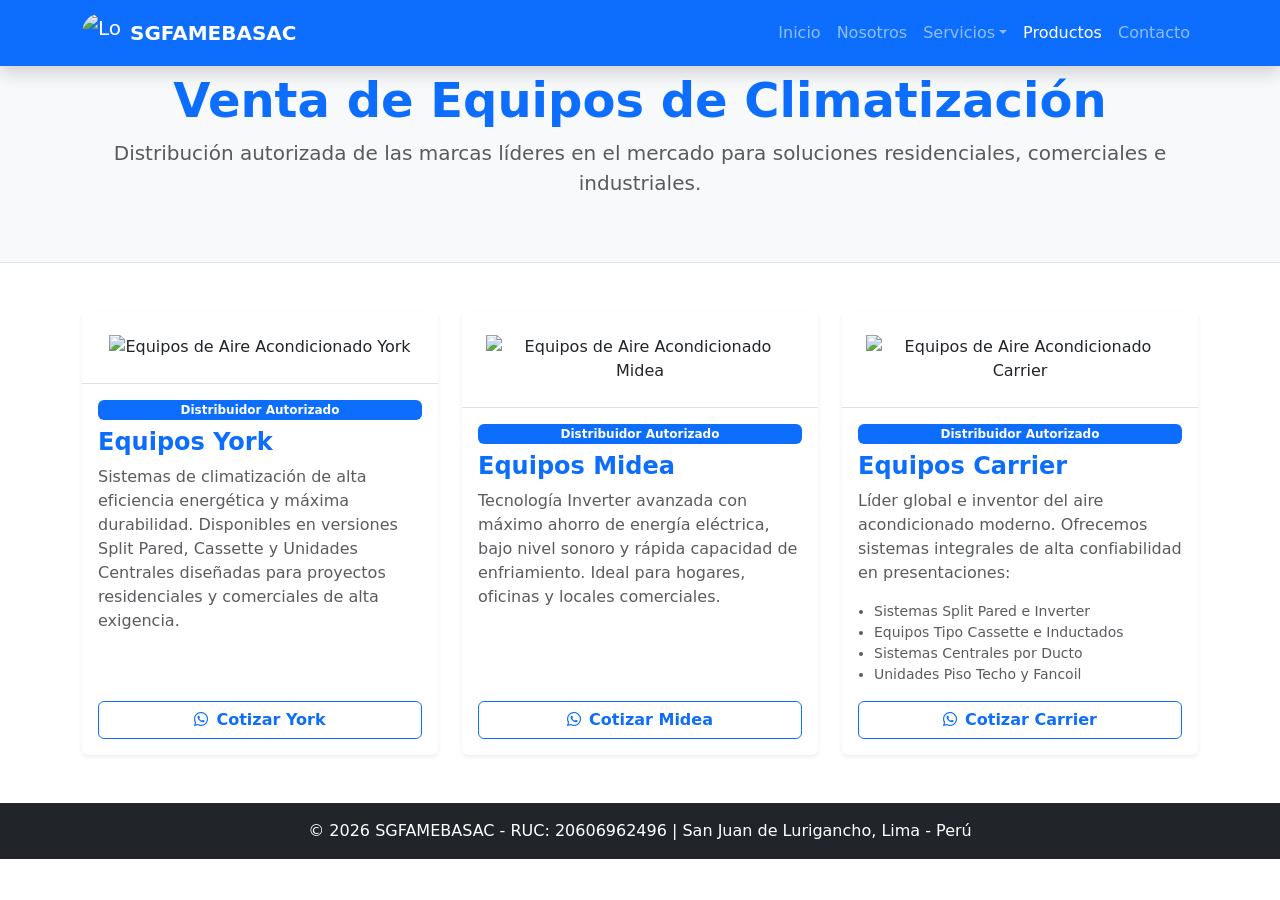
==== productos.html @ a4353a17 "Add files via upload" ====
<!doctype html>
<html lang="es">
<head>
  <meta charset="utf-8">
  <meta name="viewport" content="width=device-width, initial-scale=1">
  <title>Productos — SGFAMEBASAC</title>
  <link href="https://cdn.jsdelivr.net/npm/bootstrap@5.3.3/dist/css/bootstrap.min.css" rel="stylesheet">
  <link rel="stylesheet" href="https://cdnjs.cloudflare.com/ajax/libs/font-awesome/6.5.1/css/all.min.css">
  <link rel="stylesheet" href="estilos/productos.css">
  <link rel="shortcut icon" href="imagenes/logo2.jpg" type="image/x-icon">
</head>
<body>
  <nav class="navbar navbar-expand-lg navbar-dark bg-primary fixed-top shadow">
    <div class="container">
      <a class="navbar-brand d-flex align-items-center" href="index.html">
        <img src="imagenes/logo2.jpg" alt="Logo SGFAMEBASAC" class="logo-nav me-2" style="height: 40px !important; width: 40px !important; object-fit: cover !important; border-radius: 50% !important;">
        <span class="fw-bold">SGFAMEBASAC</span>
      </a>
      <button class="navbar-toggler" type="button" data-bs-toggle="collapse" data-bs-target="#navbarNav" aria-controls="navbarNav" aria-expanded="false" aria-label="Toggle navigation">
        <span class="navbar-toggler-icon"></span>
      </button>
      <div class="collapse navbar-collapse" id="navbarNav">
        <ul class="navbar-nav ms-auto">
          <li class="nav-item">
            <a class="nav-link" href="index.html">Inicio</a>
          </li>
          <li class="nav-item">
            <a class="nav-link" href="nosotros.html">Nosotros</a>
          </li>

          <!-- Servicios con submenú -->
          <li class="nav-item dropdown">
            <a class="nav-link dropdown-toggle" href="servicios.html">Servicios</a>
            <ul class="dropdown-menu">
              <li class="has-submenu">
                <a class="dropdown-item" href="preguntas.html">Preguntas</a>
                <ul class="submenu">
                  <li><a class="dropdown-item" href="servicios.html">¿Qué ofrecemos?</a></li>
                </ul>
              </li>
            </ul>
          </li>

          <li class="nav-item">
            <a class="nav-link active" href="productos.html">Productos</a>
          </li>
          <li class="nav-item">
            <a class="nav-link" href="contacto.html">Contacto</a>
          </li>
        </ul>
      </div>
    </div>
  </nav>

  <div class="social-sidebar-right">
    <a href="https://wa.me/51977728643" target="_blank" class="social-icon whatsapp" title="WhatsApp Business">
      <i class="fa-brands fa-whatsapp"></i>
    </a>
    <a href="https://facebook.com" target="_blank" class="social-icon facebook" title="Facebook">
      <i class="fa-brands fa-facebook-f"></i>
    </a>
    <a href="https://instagram.com" target="_blank" class="social-icon instagram" title="Instagram">
      <i class="fa-brands fa-instagram"></i>
    </a>
    <a href="https://tiktok.com" target="_blank" class="social-icon tiktok" title="TikTok">
      <i class="fa-brands fa-tiktok"></i>
    </a>
  </div>

  <header class="bg-light py-5 mb-5 text-center border-bottom main-content">
    <div class="container">
      <h1 class="display-5 fw-bold text-primary">Venta de Equipos de Climatización</h1>
      <p class="lead text-muted">Distribución autorizada de las marcas líderes en el mercado para soluciones residenciales, comerciales e industriales.</p>
    </div>
  </header>

  <main class="pb-5">
    <div class="container">
      <div class="row g-4 justify-content-center">

        <div class="col-md-6 col-lg-4">
          <div class="card h-100 product-card shadow-sm border-0">
            <div class="card-img-wrapper p-4 text-center bg-white border-bottom">
              <img src="imagenes/york.jpg" class="img-fluid product-img" alt="Equipos de Aire Acondicionado York">
            </div>
            <div class="card-body d-flex flex-column">
              <span class="badge bg-primary w-fit mb-2">Distribuidor Autorizado</span>
              <h4 class="card-title fw-bold text-primary">Equipos York</h4>
              <p class="card-text text-muted">
                Sistemas de climatización de alta eficiencia energética y máxima durabilidad. Disponibles en versiones Split Pared, Cassette y Unidades Centrales diseñadas para proyectos residenciales y comerciales de alta exigencia.
              </p>
              <a href="https://wa.me/51977728643?text=Hola,%20quisiera%20cotizar%20un%20equipo%20de%20aire%20acondicionado%20marca%20York." target="_blank" class="btn btn-outline-primary mt-auto fw-bold">
                <i class="fa-brands fa-whatsapp me-2"></i>Cotizar York
              </a>
            </div>
          </div>
        </div>

        <div class="col-md-6 col-lg-4">
          <div class="card h-100 product-card shadow-sm border-0">
            <div class="card-img-wrapper p-4 text-center bg-white border-bottom">
              <img src="imagenes/midea.jpg" class="img-fluid product-img" alt="Equipos de Aire Acondicionado Midea">
            </div>
            <div class="card-body d-flex flex-column">
              <span class="badge bg-primary w-fit mb-2">Distribuidor Autorizado</span>
              <h4 class="card-title fw-bold text-primary">Equipos Midea</h4>
              <p class="card-text text-muted">
                Tecnología Inverter avanzada con máximo ahorro de energía eléctrica, bajo nivel sonoro y rápida capacidad de enfriamiento. Ideal para hogares, oficinas y locales comerciales.
              </p>
              <a href="https://wa.me/51977728643?text=Hola,%20quisiera%20cotizar%20un%20equipo%20de%20aire%20acondicionado%20marca%20Midea." target="_blank" class="btn btn-outline-primary mt-auto fw-bold">
                <i class="fa-brands fa-whatsapp me-2"></i>Cotizar Midea
              </a>
            </div>
          </div>
        </div>

        <div class="col-md-6 col-lg-4">
          <div class="card h-100 product-card shadow-sm border-0">
            <div class="card-img-wrapper p-4 text-center bg-white border-bottom">
              <img src="imagenes/carrier.jpg" class="img-fluid product-img" alt="Equipos de Aire Acondicionado Carrier">
            </div>
            <div class="card-body d-flex flex-column">
              <span class="badge bg-primary w-fit mb-2">Distribuidor Autorizado</span>
              <h4 class="card-title fw-bold text-primary">Equipos Carrier</h4>
              <p class="card-text text-muted">
                Líder global e inventor del aire acondicionado moderno. Ofrecemos sistemas integrales de alta confiabilidad en presentaciones:
              </p>
              <ul class="text-muted small ps-3 mb-3">
                <li>Sistemas Split Pared e Inverter</li>
                <li>Equipos Tipo Cassette e Inductados</li>
                <li>Sistemas Centrales por Ducto</li>
                <li>Unidades Piso Techo y Fancoil</li>
              </ul>
              <a href="https://wa.me/51977728643?text=Hola,%20quisiera%20cotizar%20un%20equipo%20de%20aire%20acondicionado%20marca%20Carrier." target="_blank" class="btn btn-outline-primary mt-auto fw-bold">
                <i class="fa-brands fa-whatsapp me-2"></i>Cotizar Carrier
              </a>
            </div>
          </div>
        </div>

      </div>
    </div>
  </main>

  <footer class="bg-dark text-white text-center py-3">
    <div class="container">
      <p class="mb-0">&copy; 2026 SGFAMEBASAC - RUC: 20606962496 | San Juan de Lurigancho, Lima - Perú</p>
    </div>
  </footer>

  <script src="https://cdn.jsdelivr.net/npm/bootstrap@5.3.3/dist/js/bootstrap.bundle.min.js"></script>
</body>
</html>
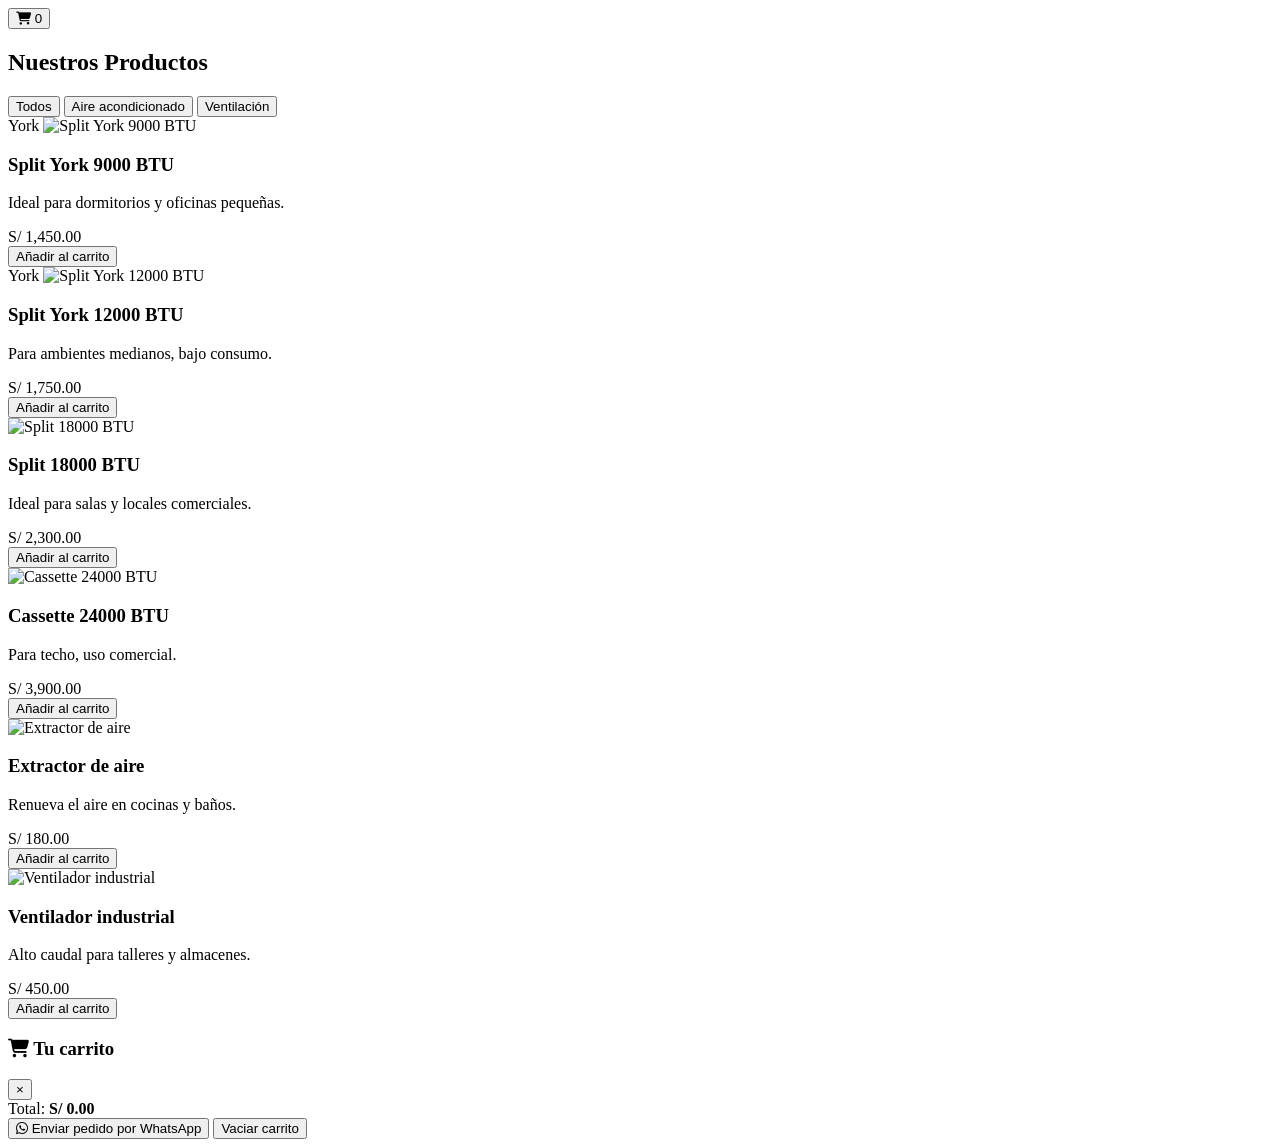
==== commit 441a2e21: "Add files via upload" ====
--- a/productos.html
+++ b/productos.html
@@ -1,153 +1,108 @@
-<!doctype html>
+<!DOCTYPE html>
 <html lang="es">
 <head>
-  <meta charset="utf-8">
-  <meta name="viewport" content="width=device-width, initial-scale=1">
-  <title>Productos — SGFAMEBASAC</title>
-  <link href="https://cdn.jsdelivr.net/npm/bootstrap@5.3.3/dist/css/bootstrap.min.css" rel="stylesheet">
-  <link rel="stylesheet" href="https://cdnjs.cloudflare.com/ajax/libs/font-awesome/6.5.1/css/all.min.css">
-  <link rel="stylesheet" href="estilos/productos.css">
-  <link rel="shortcut icon" href="imagenes/logo2.jpg" type="image/x-icon">
+<meta charset="UTF-8">
+<meta name="viewport" content="width=device-width, initial-scale=1">
+<title>Productos | SGFAMEBASAC</title>
+<link rel="stylesheet" href="https://cdnjs.cloudflare.com/ajax/libs/font-awesome/6.5.1/css/all.min.css">
+<link rel="stylesheet" href="estilos/estilos.css">
+<link rel="stylesheet" href="estilos/productos.css">
+<link rel="stylesheet" href="estilos/carrito.css">
 </head>
 <body>
-  <nav class="navbar navbar-expand-lg navbar-dark bg-primary fixed-top shadow">
-    <div class="container">
-      <a class="navbar-brand d-flex align-items-center" href="index.html">
-        <img src="imagenes/logo2.jpg" alt="Logo SGFAMEBASAC" class="logo-nav me-2" style="height: 40px !important; width: 40px !important; object-fit: cover !important; border-radius: 50% !important;">
-        <span class="fw-bold">SGFAMEBASAC</span>
-      </a>
-      <button class="navbar-toggler" type="button" data-bs-toggle="collapse" data-bs-target="#navbarNav" aria-controls="navbarNav" aria-expanded="false" aria-label="Toggle navigation">
-        <span class="navbar-toggler-icon"></span>
-      </button>
-      <div class="collapse navbar-collapse" id="navbarNav">
-        <ul class="navbar-nav ms-auto">
-          <li class="nav-item">
-            <a class="nav-link" href="index.html">Inicio</a>
-          </li>
-          <li class="nav-item">
-            <a class="nav-link" href="nosotros.html">Nosotros</a>
-          </li>
 
-          <!-- Servicios con submenú -->
-          <li class="nav-item dropdown">
-            <a class="nav-link dropdown-toggle" href="servicios.html">Servicios</a>
-            <ul class="dropdown-menu">
-              <li class="has-submenu">
-                <a class="dropdown-item" href="preguntas.html">Preguntas</a>
-                <ul class="submenu">
-                  <li><a class="dropdown-item" href="servicios.html">¿Qué ofrecemos?</a></li>
-                </ul>
-              </li>
-            </ul>
-          </li>
+<!-- Pega aquí tu .topbar y tu <nav class="barra"> con el menú -->
+<!-- Botón del carrito (agrégalo dentro de tu .barra si prefieres) -->
+<button id="btnCarrito" class="btn-carrito" aria-label="Abrir carrito">
+  <i class="fa-solid fa-cart-shopping"></i>
+  <span id="contadorCarrito">0</span>
+</button>
 
-          <li class="nav-item">
-            <a class="nav-link active" href="productos.html">Productos</a>
-          </li>
-          <li class="nav-item">
-            <a class="nav-link" href="contacto.html">Contacto</a>
-          </li>
-        </ul>
-      </div>
+<section>
+  <div class="contenedor">
+    <h2 class="titulo">Nuestros Productos</h2>
+
+    <div class="filtros">
+      <button class="activo" data-filtro="todos">Todos</button>
+      <button data-filtro="aire">Aire acondicionado</button>
+      <button data-filtro="ventilacion">Ventilación</button>
     </div>
-  </nav>
 
-  <div class="social-sidebar-right">
-    <a href="https://wa.me/51977728643" target="_blank" class="social-icon whatsapp" title="WhatsApp Business">
-      <i class="fa-brands fa-whatsapp"></i>
-    </a>
-    <a href="https://facebook.com" target="_blank" class="social-icon facebook" title="Facebook">
-      <i class="fa-brands fa-facebook-f"></i>
-    </a>
-    <a href="https://instagram.com" target="_blank" class="social-icon instagram" title="Instagram">
-      <i class="fa-brands fa-instagram"></i>
-    </a>
-    <a href="https://tiktok.com" target="_blank" class="social-icon tiktok" title="TikTok">
-      <i class="fa-brands fa-tiktok"></i>
-    </a>
+    <div class="grid" id="listaProductos">
+
+      <article class="card producto" data-categoria="aire" data-id="1" data-nombre="Split York 9000 BTU" data-precio="1450">
+        <span class="etiqueta">York</span>
+        <img src="imagenes/split-9000.jpg" alt="Split York 9000 BTU">
+        <h3>Split York 9000 BTU</h3>
+        <p>Ideal para dormitorios y oficinas pequeñas.</p>
+        <div class="precio">S/ 1,450.00</div>
+        <button class="btn btn-agregar">Añadir al carrito</button>
+      </article>
+
+      <article class="card producto" data-categoria="aire" data-id="2" data-nombre="Split York 12000 BTU" data-precio="1750">
+        <span class="etiqueta">York</span>
+        <img src="imagenes/split-12000.jpg" alt="Split York 12000 BTU">
+        <h3>Split York 12000 BTU</h3>
+        <p>Para ambientes medianos, bajo consumo.</p>
+        <div class="precio">S/ 1,750.00</div>
+        <button class="btn btn-agregar">Añadir al carrito</button>
+      </article>
+
+      <article class="card producto" data-categoria="aire" data-id="3" data-nombre="Split 18000 BTU" data-precio="2300">
+        <img src="imagenes/split-18000.jpg" alt="Split 18000 BTU">
+        <h3>Split 18000 BTU</h3>
+        <p>Ideal para salas y locales comerciales.</p>
+        <div class="precio">S/ 2,300.00</div>
+        <button class="btn btn-agregar">Añadir al carrito</button>
+      </article>
+
+      <article class="card producto" data-categoria="aire" data-id="4" data-nombre="Cassette 24000 BTU" data-precio="3900">
+        <img src="imagenes/cassette.jpg" alt="Cassette 24000 BTU">
+        <h3>Cassette 24000 BTU</h3>
+        <p>Para techo, uso comercial.</p>
+        <div class="precio">S/ 3,900.00</div>
+        <button class="btn btn-agregar">Añadir al carrito</button>
+      </article>
+
+      <article class="card producto" data-categoria="ventilacion" data-id="5" data-nombre="Extractor de aire" data-precio="180">
+        <img src="imagenes/extractor.jpg" alt="Extractor de aire">
+        <h3>Extractor de aire</h3>
+        <p>Renueva el aire en cocinas y baños.</p>
+        <div class="precio">S/ 180.00</div>
+        <button class="btn btn-agregar">Añadir al carrito</button>
+      </article>
+
+      <article class="card producto" data-categoria="ventilacion" data-id="6" data-nombre="Ventilador industrial" data-precio="450">
+        <img src="imagenes/ventilador.jpg" alt="Ventilador industrial">
+        <h3>Ventilador industrial</h3>
+        <p>Alto caudal para talleres y almacenes.</p>
+        <div class="precio">S/ 450.00</div>
+        <button class="btn btn-agregar">Añadir al carrito</button>
+      </article>
+
+    </div>
   </div>
+</section>
 
-  <header class="bg-light py-5 mb-5 text-center border-bottom main-content">
-    <div class="container">
-      <h1 class="display-5 fw-bold text-primary">Venta de Equipos de Climatización</h1>
-      <p class="lead text-muted">Distribución autorizada de las marcas líderes en el mercado para soluciones residenciales, comerciales e industriales.</p>
-    </div>
-  </header>
+<!-- PANEL DEL CARRITO -->
+<div id="fondoCarrito" class="fondo-carrito"></div>
+<aside id="panelCarrito" class="panel-carrito">
+  <div class="panel-cabecera">
+    <h3><i class="fa-solid fa-cart-shopping"></i> Tu carrito</h3>
+    <button id="cerrarCarrito" aria-label="Cerrar">&times;</button>
+  </div>
+  <div id="itemsCarrito" class="items-carrito"></div>
+  <div class="panel-pie">
+    <div class="total">Total: <strong id="totalCarrito">S/ 0.00</strong></div>
+    <button id="btnWhatsapp" class="btn btn-wsp"><i class="fa-brands fa-whatsapp"></i> Enviar pedido por WhatsApp</button>
+    <button id="btnVaciar" class="btn-vaciar">Vaciar carrito</button>
+  </div>
+</aside>
 
-  <main class="pb-5">
-    <div class="container">
-      <div class="row g-4 justify-content-center">
+<div id="aviso" class="aviso"></div>
 
-        <div class="col-md-6 col-lg-4">
-          <div class="card h-100 product-card shadow-sm border-0">
-            <div class="card-img-wrapper p-4 text-center bg-white border-bottom">
-              <img src="imagenes/york.jpg" class="img-fluid product-img" alt="Equipos de Aire Acondicionado York">
-            </div>
-            <div class="card-body d-flex flex-column">
-              <span class="badge bg-primary w-fit mb-2">Distribuidor Autorizado</span>
-              <h4 class="card-title fw-bold text-primary">Equipos York</h4>
-              <p class="card-text text-muted">
-                Sistemas de climatización de alta eficiencia energética y máxima durabilidad. Disponibles en versiones Split Pared, Cassette y Unidades Centrales diseñadas para proyectos residenciales y comerciales de alta exigencia.
-              </p>
-              <a href="https://wa.me/51977728643?text=Hola,%20quisiera%20cotizar%20un%20equipo%20de%20aire%20acondicionado%20marca%20York." target="_blank" class="btn btn-outline-primary mt-auto fw-bold">
-                <i class="fa-brands fa-whatsapp me-2"></i>Cotizar York
-              </a>
-            </div>
-          </div>
-        </div>
+<!-- Pega aquí tu footer-pro, redes y botón de ayuda -->
 
-        <div class="col-md-6 col-lg-4">
-          <div class="card h-100 product-card shadow-sm border-0">
-            <div class="card-img-wrapper p-4 text-center bg-white border-bottom">
-              <img src="imagenes/midea.jpg" class="img-fluid product-img" alt="Equipos de Aire Acondicionado Midea">
-            </div>
-            <div class="card-body d-flex flex-column">
-              <span class="badge bg-primary w-fit mb-2">Distribuidor Autorizado</span>
-              <h4 class="card-title fw-bold text-primary">Equipos Midea</h4>
-              <p class="card-text text-muted">
-                Tecnología Inverter avanzada con máximo ahorro de energía eléctrica, bajo nivel sonoro y rápida capacidad de enfriamiento. Ideal para hogares, oficinas y locales comerciales.
-              </p>
-              <a href="https://wa.me/51977728643?text=Hola,%20quisiera%20cotizar%20un%20equipo%20de%20aire%20acondicionado%20marca%20Midea." target="_blank" class="btn btn-outline-primary mt-auto fw-bold">
-                <i class="fa-brands fa-whatsapp me-2"></i>Cotizar Midea
-              </a>
-            </div>
-          </div>
-        </div>
-
-        <div class="col-md-6 col-lg-4">
-          <div class="card h-100 product-card shadow-sm border-0">
-            <div class="card-img-wrapper p-4 text-center bg-white border-bottom">
-              <img src="imagenes/carrier.jpg" class="img-fluid product-img" alt="Equipos de Aire Acondicionado Carrier">
-            </div>
-            <div class="card-body d-flex flex-column">
-              <span class="badge bg-primary w-fit mb-2">Distribuidor Autorizado</span>
-              <h4 class="card-title fw-bold text-primary">Equipos Carrier</h4>
-              <p class="card-text text-muted">
-                Líder global e inventor del aire acondicionado moderno. Ofrecemos sistemas integrales de alta confiabilidad en presentaciones:
-              </p>
-              <ul class="text-muted small ps-3 mb-3">
-                <li>Sistemas Split Pared e Inverter</li>
-                <li>Equipos Tipo Cassette e Inductados</li>
-                <li>Sistemas Centrales por Ducto</li>
-                <li>Unidades Piso Techo y Fancoil</li>
-              </ul>
-              <a href="https://wa.me/51977728643?text=Hola,%20quisiera%20cotizar%20un%20equipo%20de%20aire%20acondicionado%20marca%20Carrier." target="_blank" class="btn btn-outline-primary mt-auto fw-bold">
-                <i class="fa-brands fa-whatsapp me-2"></i>Cotizar Carrier
-              </a>
-            </div>
-          </div>
-        </div>
-
-      </div>
-    </div>
-  </main>
-
-  <footer class="bg-dark text-white text-center py-3">
-    <div class="container">
-      <p class="mb-0">&copy; 2026 SGFAMEBASAC - RUC: 20606962496 | San Juan de Lurigancho, Lima - Perú</p>
-    </div>
-  </footer>
-
-  <script src="https://cdn.jsdelivr.net/npm/bootstrap@5.3.3/dist/js/bootstrap.bundle.min.js"></script>
+<script src="js/carrito.js"></script>
 </body>
 </html>
